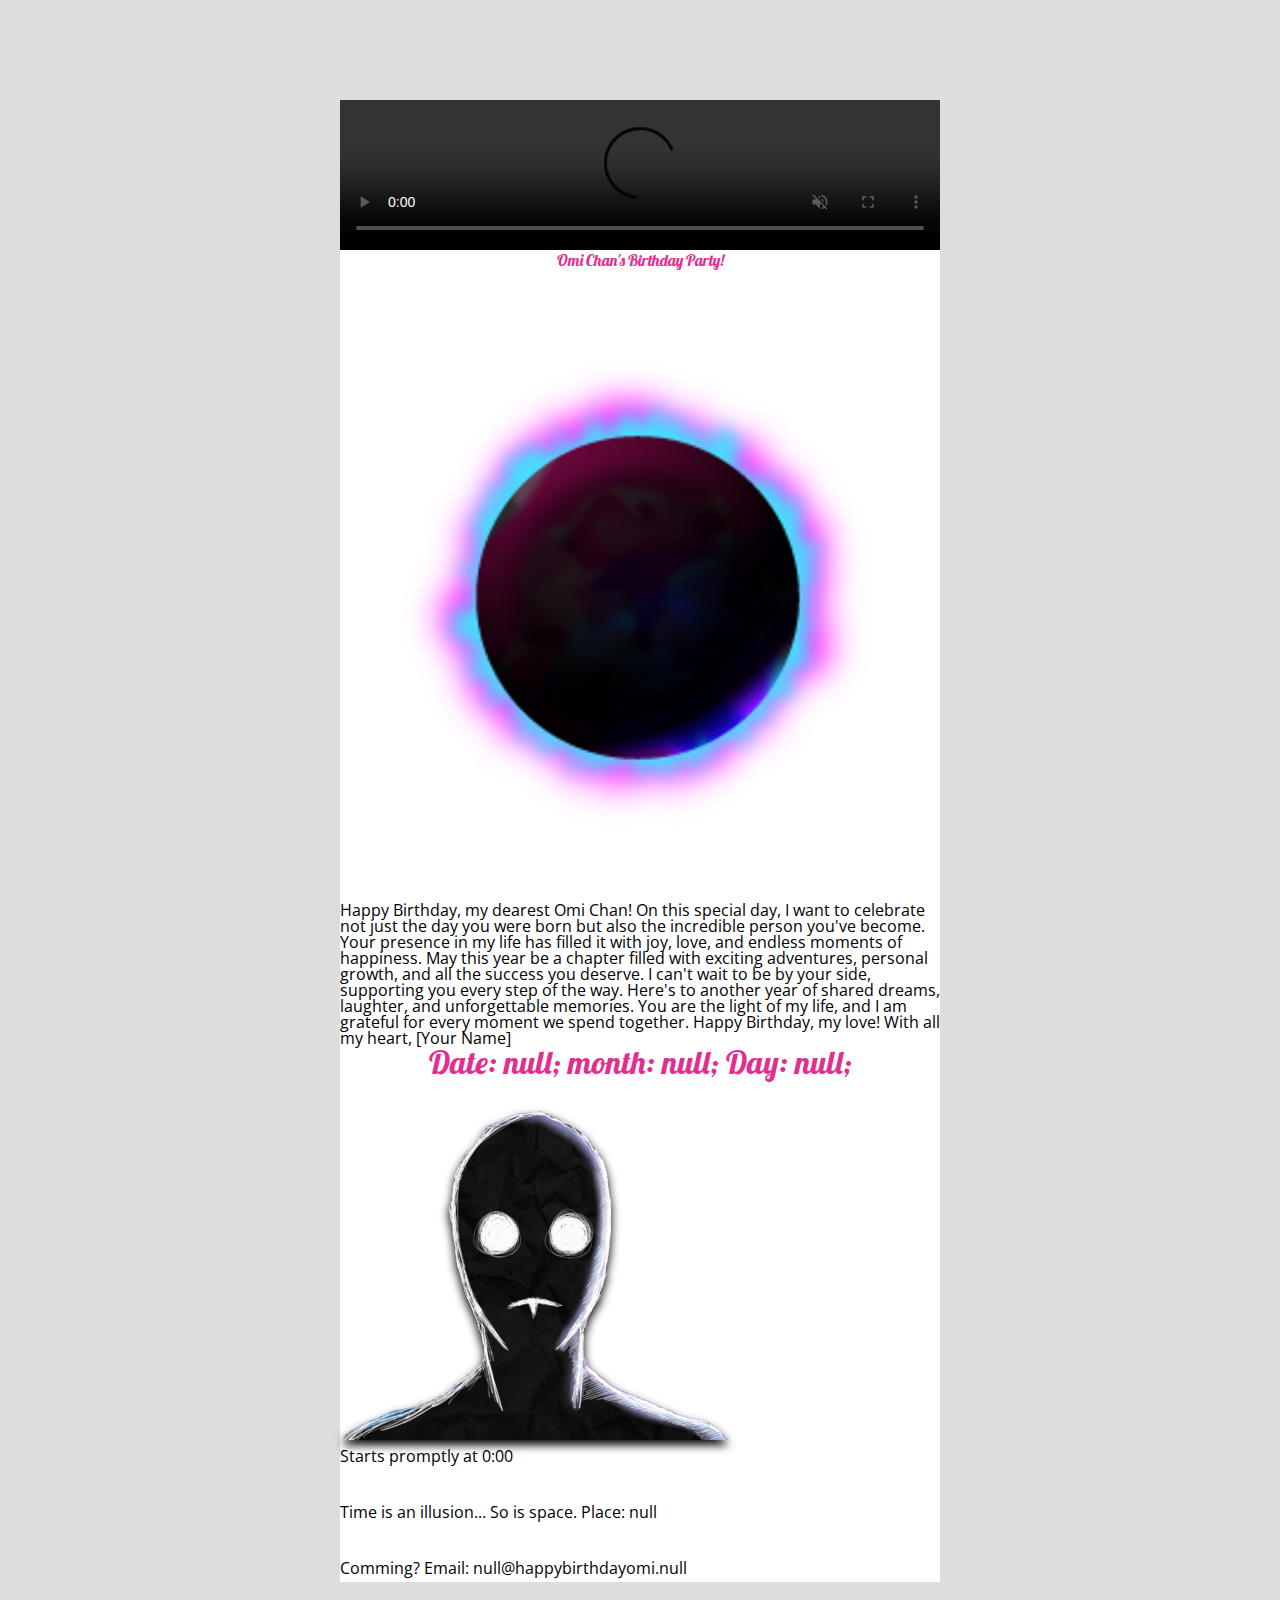
==== Birthday Website/index.html @ 8fac94dc "half done" ====
<!DOCTYPE html>
<html>
  <head>
    <title>Happy Birthday Dear Omi Chan!</title>
    <meta name="description" content="Happy Birthday Alexis!">
    <link rel="stylesheet" href="css/reset.css">
    <link rel="stylesheet" href="css/style.css">
    <link rel="stylesheet" href="css/small.css" media="(max-width: 630px)">
    <link href='https://fonts.googleapis.com/css?family=Open+Sans:300,700|Lobster' rel='stylesheet' type='text/css'>
    <meta name="viewport" content="width=device-width, initial-scale=1">
  </head>
  <body>
    <div class="container">

        <div>

            <video width="600px" loop autoplay muted controls id="vid">
                <source  type="video/mp4" src="nullvoid/nullvoid.mp4">

                </source>

            </video>
        </div>

        <div hidden="hidden">
            <audio controls>
                <source src="nullvoid/nullvoid.MP3" type="audio/mpeg">
                Your browser does not support the audio element.
            </audio>
        </div>



         <h1>Omi Chan's Birthday Party!</h1>

        <div class="world"><img src="images/blackhole.png" /></div>

        <div class="intro">
            Happy Birthday, my dearest Omi Chan!

            On this special day, I want to celebrate not just the day you were born but also the incredible person you've become. Your presence in my life has filled it with joy, love, and endless moments of happiness.

            May this year be a chapter filled with exciting adventures, personal growth, and all the success you deserve. I can't wait to be by your side, supporting you every step of the way.

            Here's to another year of shared dreams, laughter, and unforgettable memories. You are the light of my life, and I am grateful for every moment we spend together.

            Happy Birthday, my love!

            With all my heart,
            [Your Name]
        </div>

        <div class="contact">
            <h2>Date: null; month: null; Day: null;</h2>
            <img class="shadow" src="images/antispiral.png" alt="anti spiral">

            <p>Starts promptly at 0:00</p>

            <p>Time is an illusion...
            So is space.
            Place: null</p>

            <p>Comming? Email: null@happybirthdayomi.null</p>

        </div>




      
    </div>
  </body>
</html>
---- Birthday Website/css/style.css ----
/*
 * General Styles
*/


body {
  background: #DDD;
  font-family: 'Open Sans', arial, sans-serif;
}

* {
  -moz-box-sizing: border-box; /* Firexfox */
  -webkit-box-sizing: border-box; /* Safari/Chrome/iOS/Android */
  box-sizing: border-box; /* IE */
}

.sizedd{
  width: 600px;
}
.clearfix:after {
  content: "";
  display: table;
  clear: both;
}

p {
  font-size: 16px;
  line-height: 1.75;
  margin-bottom: 28px;
}

strong {
  font-weight: bold;
}


ul li {
  list-style: decimal inside;
}

/*
 * Heading Styles
*/


h1, h2 {
  font-family: 'Lobster', cursive;
  color: #e22f8f;
  text-align: center;
  margin-bottom: 32px;
}

h1 {

  font-size: 16px;
}

h2 {
  font-size: 32px;
}

/*
 * Container Styles
*/

.container {
  width: 600px;
  margin: 100px auto;
  background: #FFF;
}


/*
* hero image
*/

.hero img {
  width: 100%;
}


.shadow {
  filter: drop-shadow(0px 5px 5px #000);
}


/*
 Rotate Black Hole
 */

.world {
  width: -1000px;
  -webkit-animation: spin1 2s infinite linear;
  -moz-animation: spin1 2s infinite linear;
  -o-animation: spin1 2s infinite linear;
  -ms-animation: spin1 2s infinite linear;
  animation: spin1 2s infinite linear;
}

@-webkit-keyframes spin1 {
  0% {
    -webkit-transform: rotate(0deg);
  }
  100% {
    -webkit-transform: rotate(360deg);
  }
}

@-moz-keyframes spin1 {
  0% {
    -moz-transform: rotate(0deg);
  }
  100% {
    -moz-transform: rotate(360deg);
  }
}

@-o-keyframes spin1 {
  0% {
    -o-transform: rotate(0deg);
  }
  100% {
    -o-transform: rotate(360deg);
  }
}

@-ms-keyframes spin1 {
  0% {
    -ms-transform: rotate(0deg);
  }
  100% {
    -ms-transform: rotate(360deg);
  }
}

@-keyframes spin1 {
0% {
  transform: rotate(0deg);
}
100% {
  transform: rotate(360deg);
}
}
---- Birthday Website/css/small.css ----
.container{
    width: 100%;
    margin: 0;
}
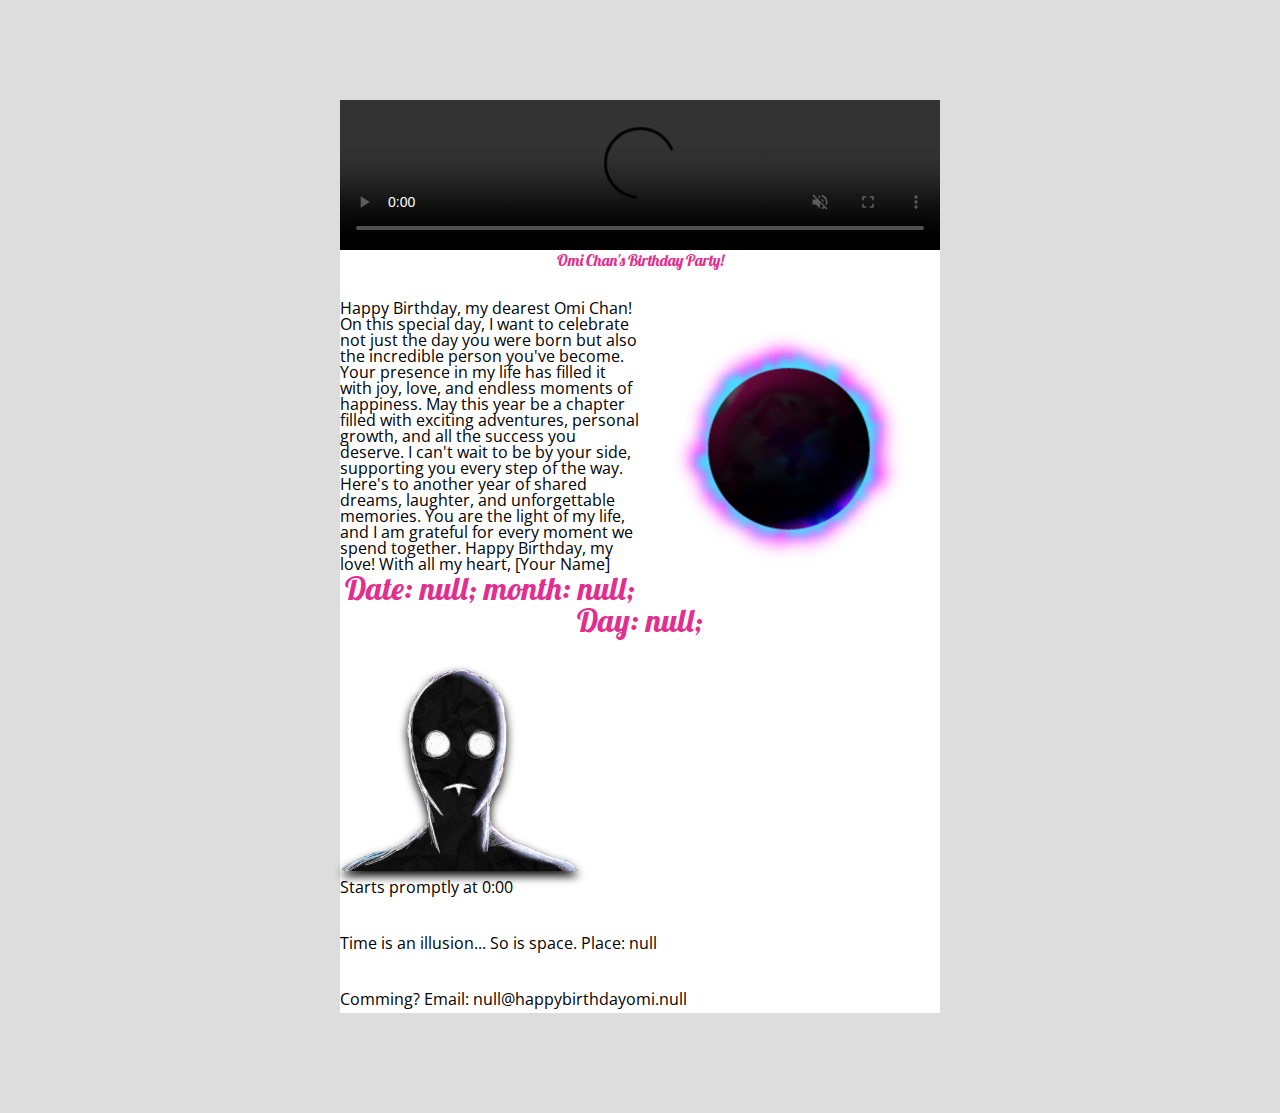
==== commit c408757b: "fixed positions" ====
--- a/Birthday Website/index.html
+++ b/Birthday Website/index.html
@@ -30,10 +30,12 @@
         </div>
 
 
-
+        <section>
          <h1>Omi Chan's Birthday Party!</h1>
 
-        <div class="world"><img src="images/blackhole.png" /></div>
+
+
+        <aside class="world"><img class="sizzee" src="images/blackhole.png" /></aside>
 
         <div class="intro">
             Happy Birthday, my dearest Omi Chan!
@@ -50,9 +52,14 @@
             [Your Name]
         </div>
 
+        </section>
+
         <div class="contact">
             <h2>Date: null; month: null; Day: null;</h2>
-            <img class="shadow" src="images/antispiral.png" alt="anti spiral">
+
+            <aside class="right">
+                <img class="shadow" src="images/antispiral.png" alt="anti spiral">
+            </aside>
 
             <p>Starts promptly at 0:00</p>
 
--- a/Birthday Website/css/style.css
+++ b/Birthday Website/css/style.css
@@ -81,6 +81,7 @@
 
 .shadow {
   filter: drop-shadow(0px 5px 5px #000);
+  width: 240px;
 }
 
 
@@ -142,4 +143,24 @@
 }
 }
 
+/*
+Aside style
+ */
 
+aside.world{
+
+  float:right;
+
+}
+
+aside.right {
+  width: left;
+
+}
+
+
+.sizzee {
+  width: 300px;
+}
+
+
--- a/Birthday Website/css/small.css
+++ b/Birthday Website/css/small.css
@@ -3,3 +3,8 @@
     margin: 0;
 }
 
+aside {
+    text-aligh: center;
+}
+
+
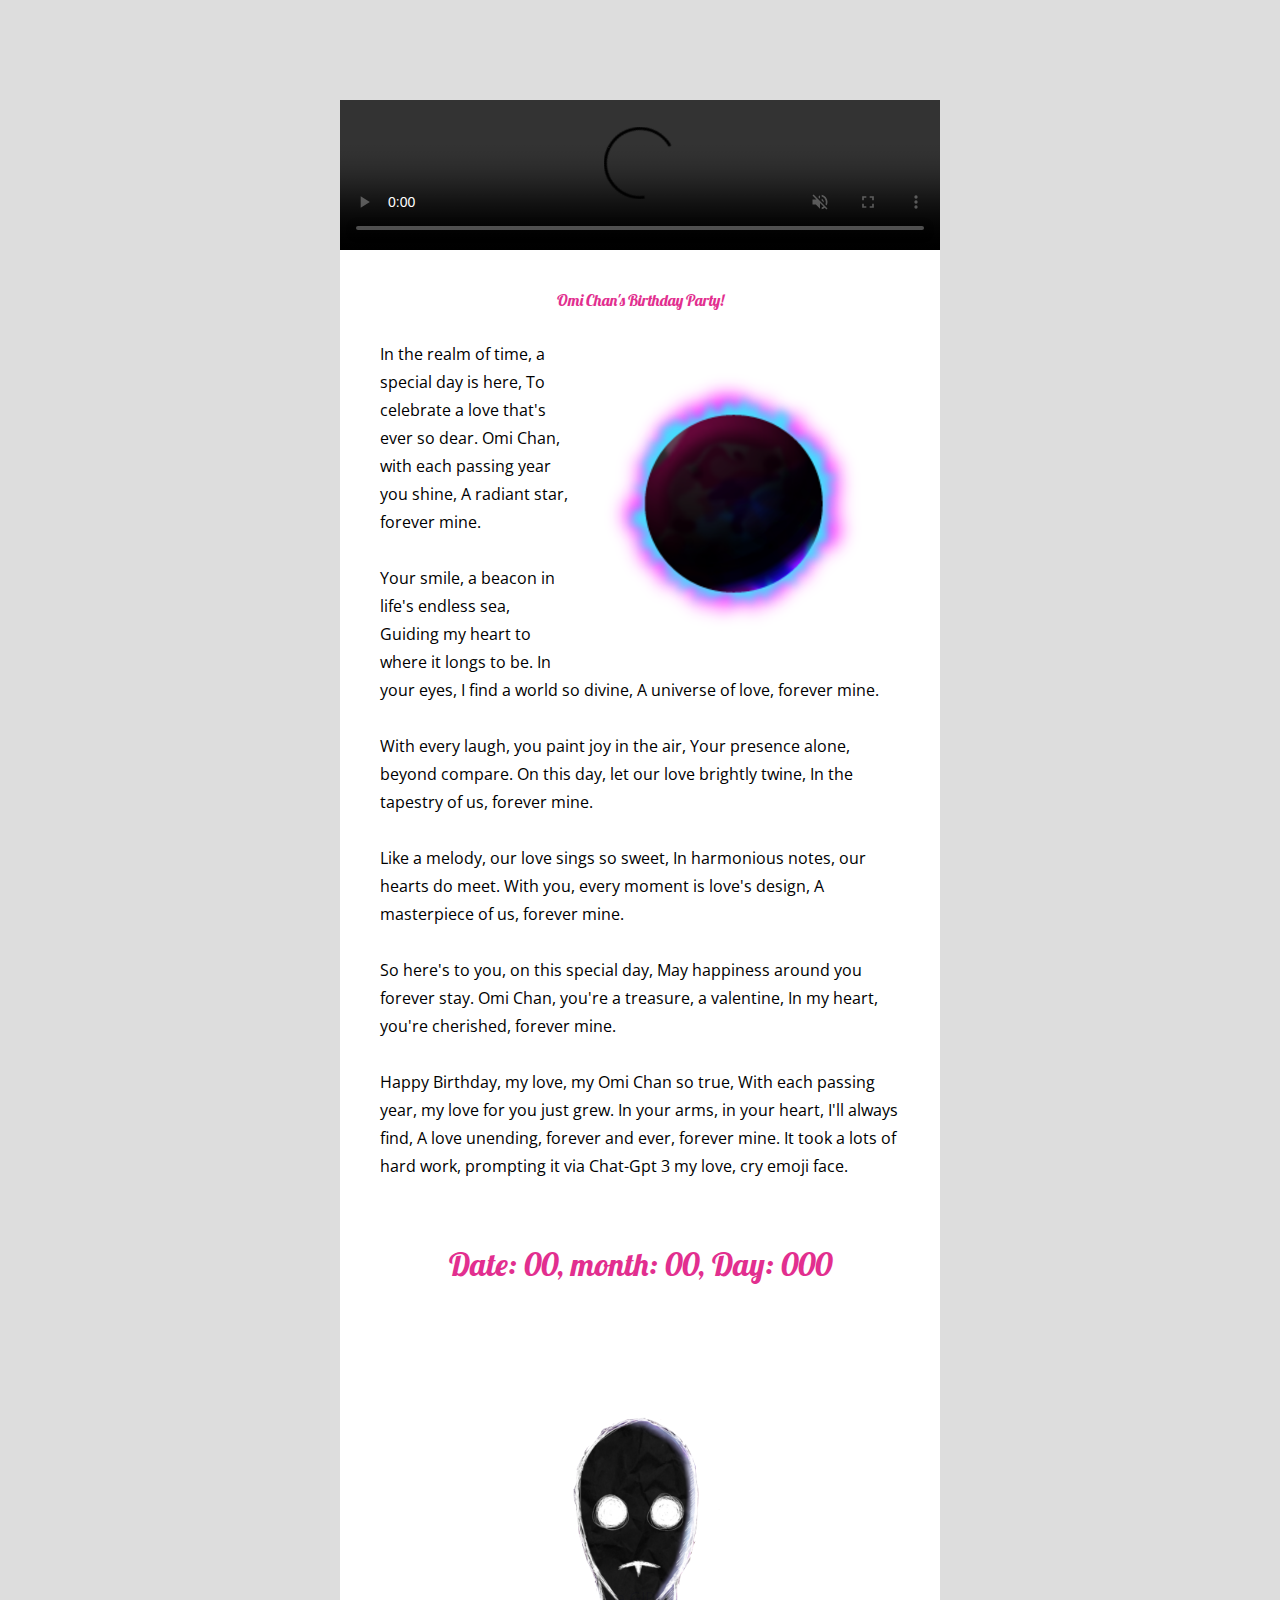
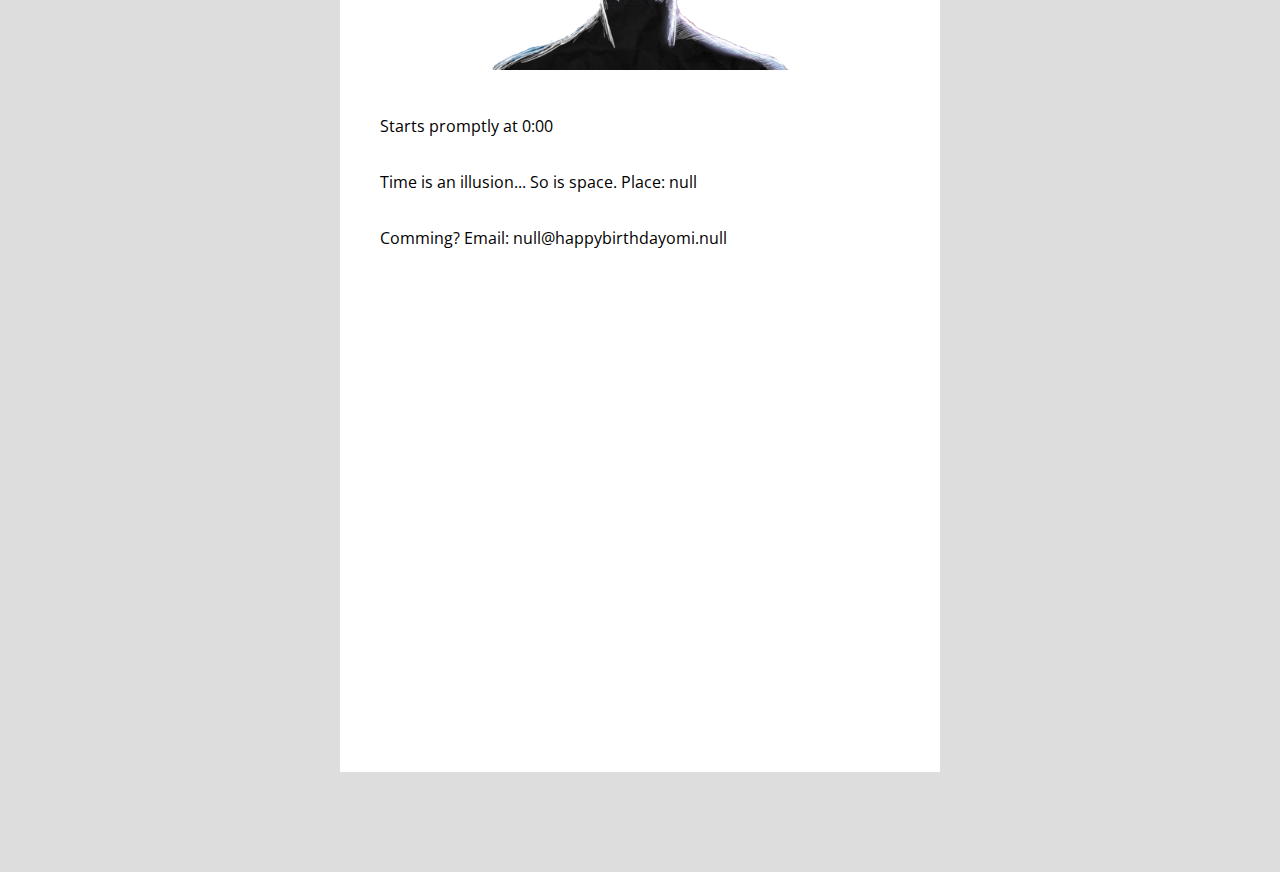
==== commit d775b9a6: "added padding and some other stuff" ====
--- a/Birthday Website/index.html
+++ b/Birthday Website/index.html
@@ -30,7 +30,7 @@
         </div>
 
 
-        <section>
+        <section class="padding">
          <h1>Omi Chan's Birthday Party!</h1>
 
 
@@ -38,28 +38,71 @@
         <aside class="world"><img class="sizzee" src="images/blackhole.png" /></aside>
 
         <div class="intro">
-            Happy Birthday, my dearest Omi Chan!
+            <P>
+                In the realm of time, a special day is here,
+                To celebrate a love that's ever so dear.
+                Omi Chan, with each passing year you shine,
+                A radiant star, forever mine.
+            </P>
+            <p>
+                Your smile, a beacon in life's endless sea,
+                Guiding my heart to where it longs to be.
+                In your eyes, I find a world so divine,
+                A universe of love, forever mine.
+            </P>
 
-            On this special day, I want to celebrate not just the day you were born but also the incredible person you've become. Your presence in my life has filled it with joy, love, and endless moments of happiness.
+            <p>
+                With every laugh, you paint joy in the air,
+                Your presence alone, beyond compare.
+                On this day, let our love brightly twine,
+                In the tapestry of us, forever mine.
 
-            May this year be a chapter filled with exciting adventures, personal growth, and all the success you deserve. I can't wait to be by your side, supporting you every step of the way.
+            </P>
 
-            Here's to another year of shared dreams, laughter, and unforgettable memories. You are the light of my life, and I am grateful for every moment we spend together.
+            <P>
 
-            Happy Birthday, my love!
+                Like a melody, our love sings so sweet,
+                In harmonious notes, our hearts do meet.
+                With you, every moment is love's design,
+                A masterpiece of us, forever mine.
 
-            With all my heart,
-            [Your Name]
+            </P>
+
+            <P>
+                So here's to you, on this special day,
+                May happiness around you forever stay.
+                Omi Chan, you're a treasure, a valentine,
+                In my heart, you're cherished, forever mine.
+
+
+            </P>
+
+            <P>
+                Happy Birthday, my love, my Omi Chan so true,
+                With each passing year, my love for you just grew.
+                In your arms, in your heart, I'll always find,
+                A love unending, forever and ever, forever mine.
+
+                It took a lots of hard work, prompting it via Chat-Gpt 3 my love, cry emoji face.
+
+            </P>
+
+
         </div>
 
         </section>
 
         <div class="contact">
-            <h2>Date: null; month: null; Day: null;</h2>
+            <h2>Date: 00, month: 00, Day: 000</h2>
 
             <aside class="right">
-                <img class="shadow" src="images/antispiral.png" alt="anti spiral">
+                <iframe src="https://giphy.com/embed/ctE0KzgWp0dt5VCljx" width="480" height="270" frameBorder="0" class="giphy-embed" allowFullScreen></iframe><p><a href="https://giphy.com/gifs/natgeochannel-nat-geo-national-geographic-hostile-planet-ctE0KzgWp0dt5VCljx">via GIPHY</a></p>
+                <img class="spiral"  src="images/antispiral.png" alt="unicorn">
             </aside>
+
+            <div class="clear"></div>
+
+            <section class="padding">
 
             <p>Starts promptly at 0:00</p>
 
@@ -68,6 +111,13 @@
             Place: null</p>
 
             <p>Comming? Email: null@happybirthdayomi.null</p>
+
+            </section>
+
+
+            <section>
+                <iframe class="gif1" src="https://www.google.com/maps/embed?pb=!1m18!1m12!1m3!1d567900.6020098419!2d-16.65168358928558!3d64.30635611817846!2m3!1f0!2f0!3f0!3m2!1i1024!2i768!4f13.1!3m3!1m2!1s0x48cfade57be258a3%3A0xb8eddd9752e73b21!2sAurora%20Cabins%20H%C3%B6fn%20Iceland!5e0!3m2!1sen!2sbd!4v1693163129965!5m2!1sen!2sbd" width="600" height="450" style="border:0;" allowfullscreen="" loading="lazy" referrerpolicy="no-referrer-when-downgrade"></iframe>
+            </section>
 
         </div>
 
--- a/Birthday Website/css/style.css
+++ b/Birthday Website/css/style.css
@@ -154,13 +154,37 @@
 }
 
 aside.right {
-  width: left;
+  float: left;
 
 }
 
+img.spiral{
+  width: 300px;
+  margin-top: -223px;
+}
 
-.sizzee {
-  width: 300px;
+.clear {
+  clear: both;
 }
 
 
+
+.sizzee {
+  width: 330px;
+}
+
+aside.right {
+  text-align: center;
+  float: inherit;
+}
+
+.gif1 {
+  width: 600px;
+  align: center;
+}
+
+section.padding {
+  padding: 40px;
+}
+
+
--- a/Birthday Website/css/small.css
+++ b/Birthday Website/css/small.css
@@ -3,8 +3,18 @@
     margin: 0;
 }
 
-aside {
-    text-aligh: center;
+aside.world{
+    text-align: center;
+    float: inherit;
+}
+
+aside.right {
+    text-align: center;
+    float: inherit;
+}
+
+img.spiral {
+    width: 250px;
 }
 
 
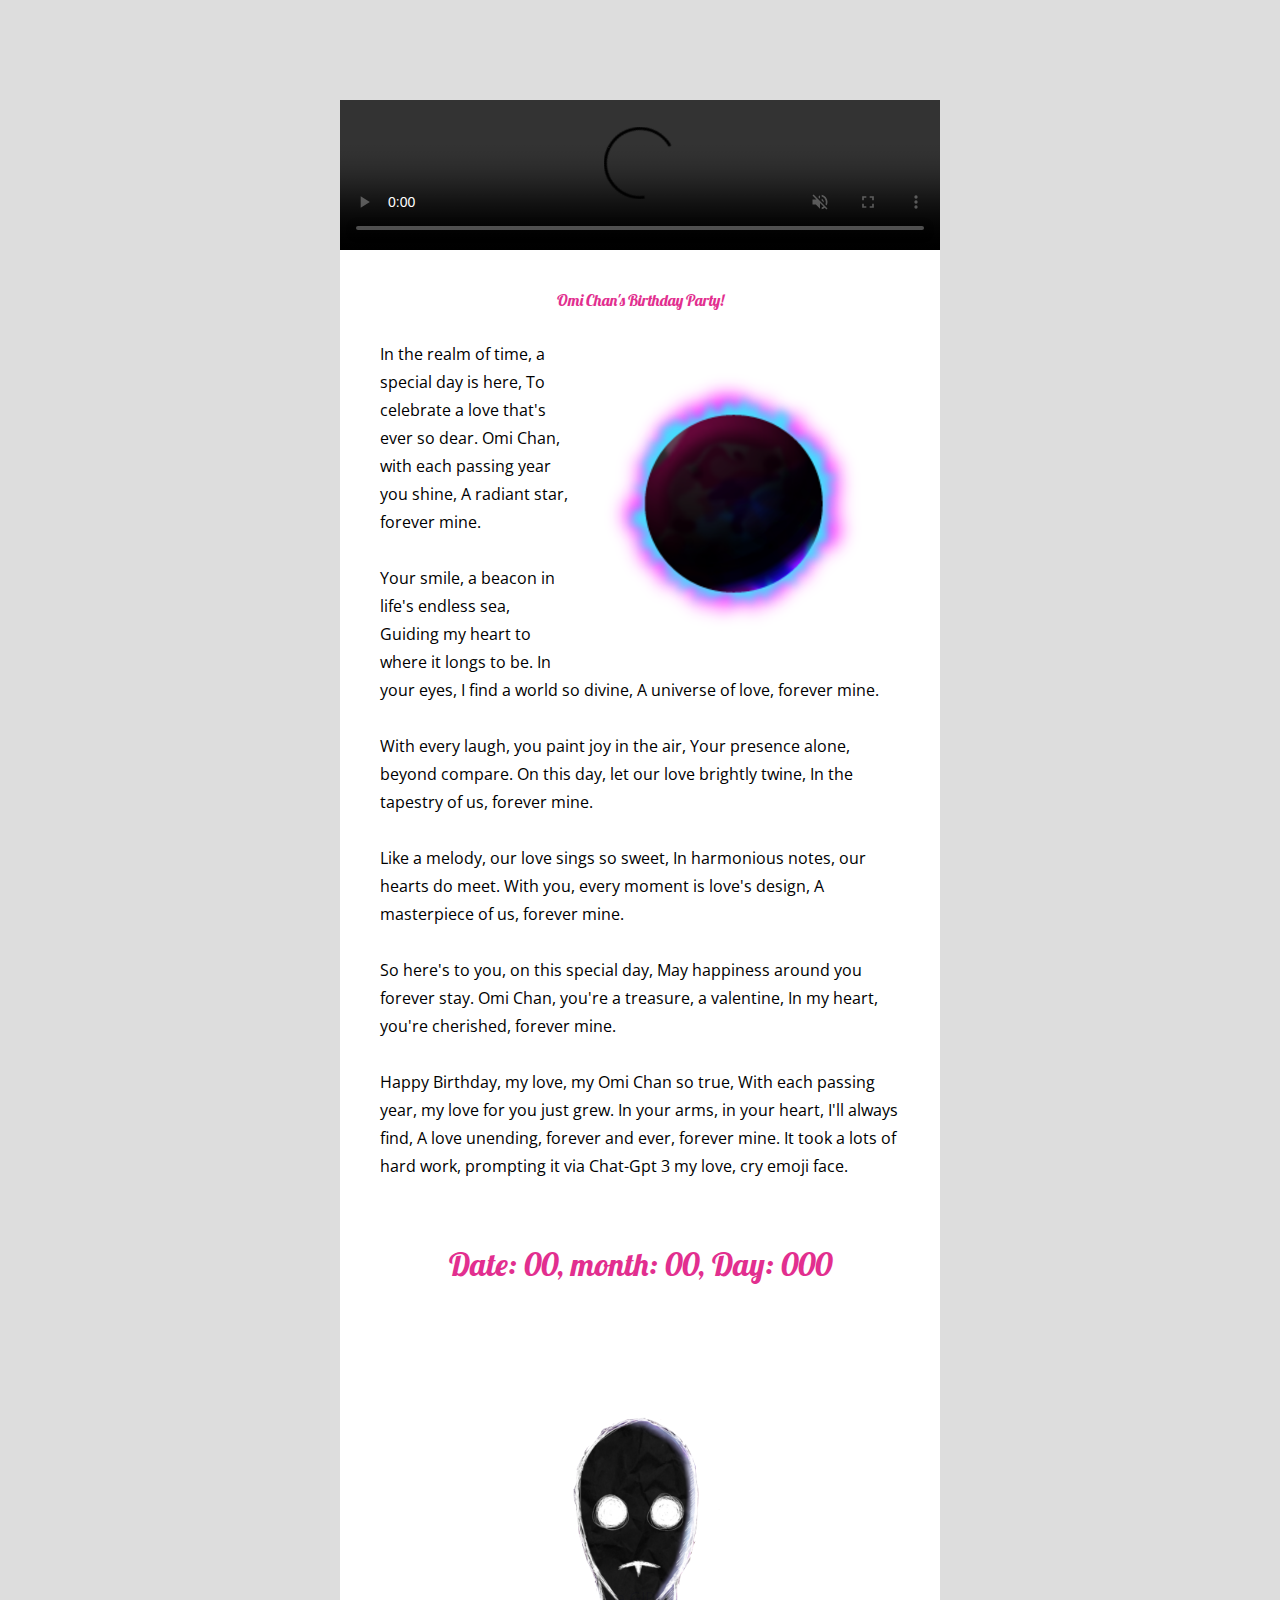
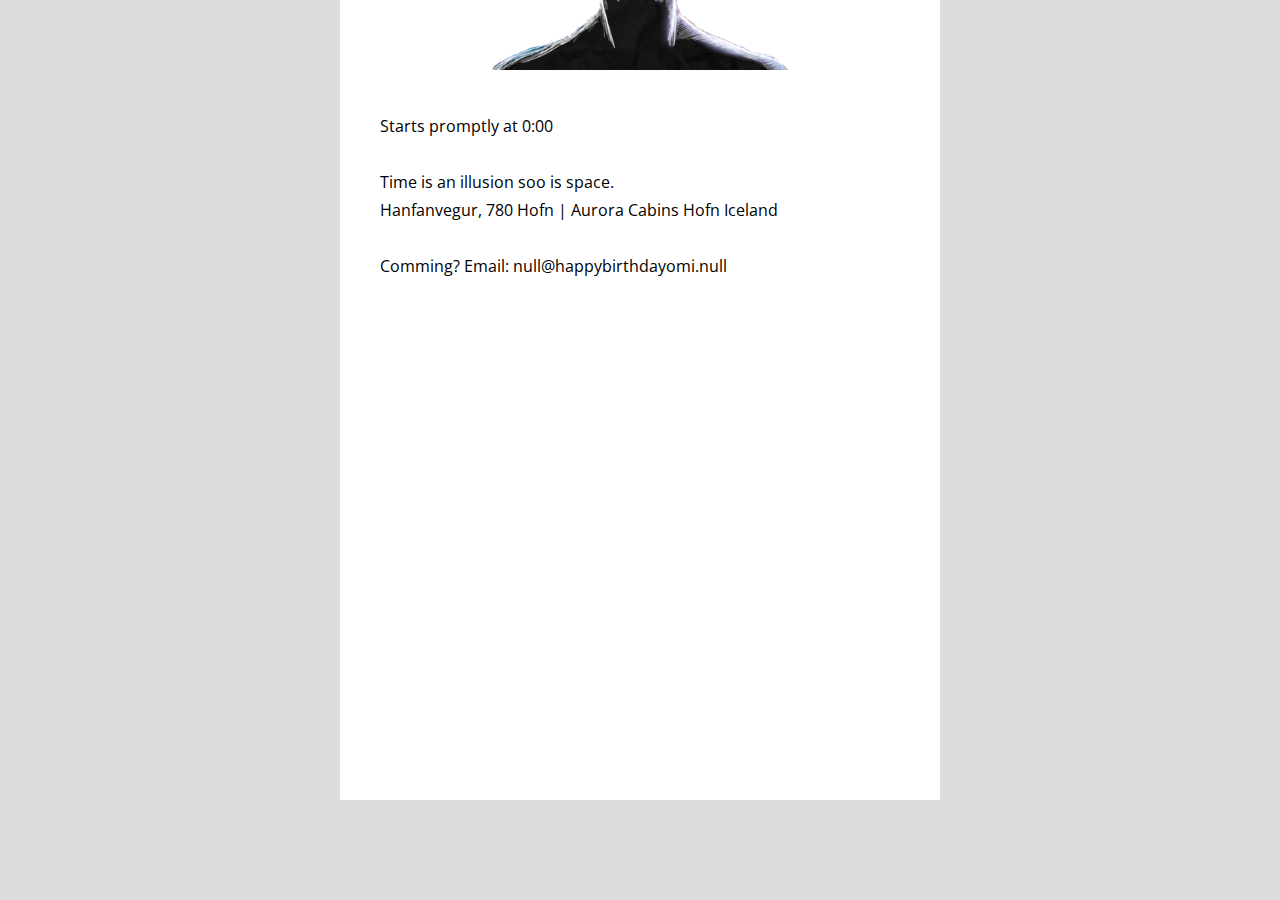
==== commit 7061c3aa: "add adress" ====
--- a/Birthday Website/index.html
+++ b/Birthday Website/index.html
@@ -14,7 +14,7 @@
 
         <div>
 
-            <video width="600px" loop autoplay muted controls id="vid">
+            <video class="player" width="600px" loop autoplay muted controls id="vid">
                 <source  type="video/mp4" src="nullvoid/nullvoid.mp4">
 
                 </source>
@@ -106,9 +106,8 @@
 
             <p>Starts promptly at 0:00</p>
 
-            <p>Time is an illusion...
-            So is space.
-            Place: null</p>
+            <p>Time is an illusion soo is space.<br>
+            Hanfanvegur, 780 Hofn | Aurora Cabins Hofn Iceland</p>
 
             <p>Comming? Email: null@happybirthdayomi.null</p>
 
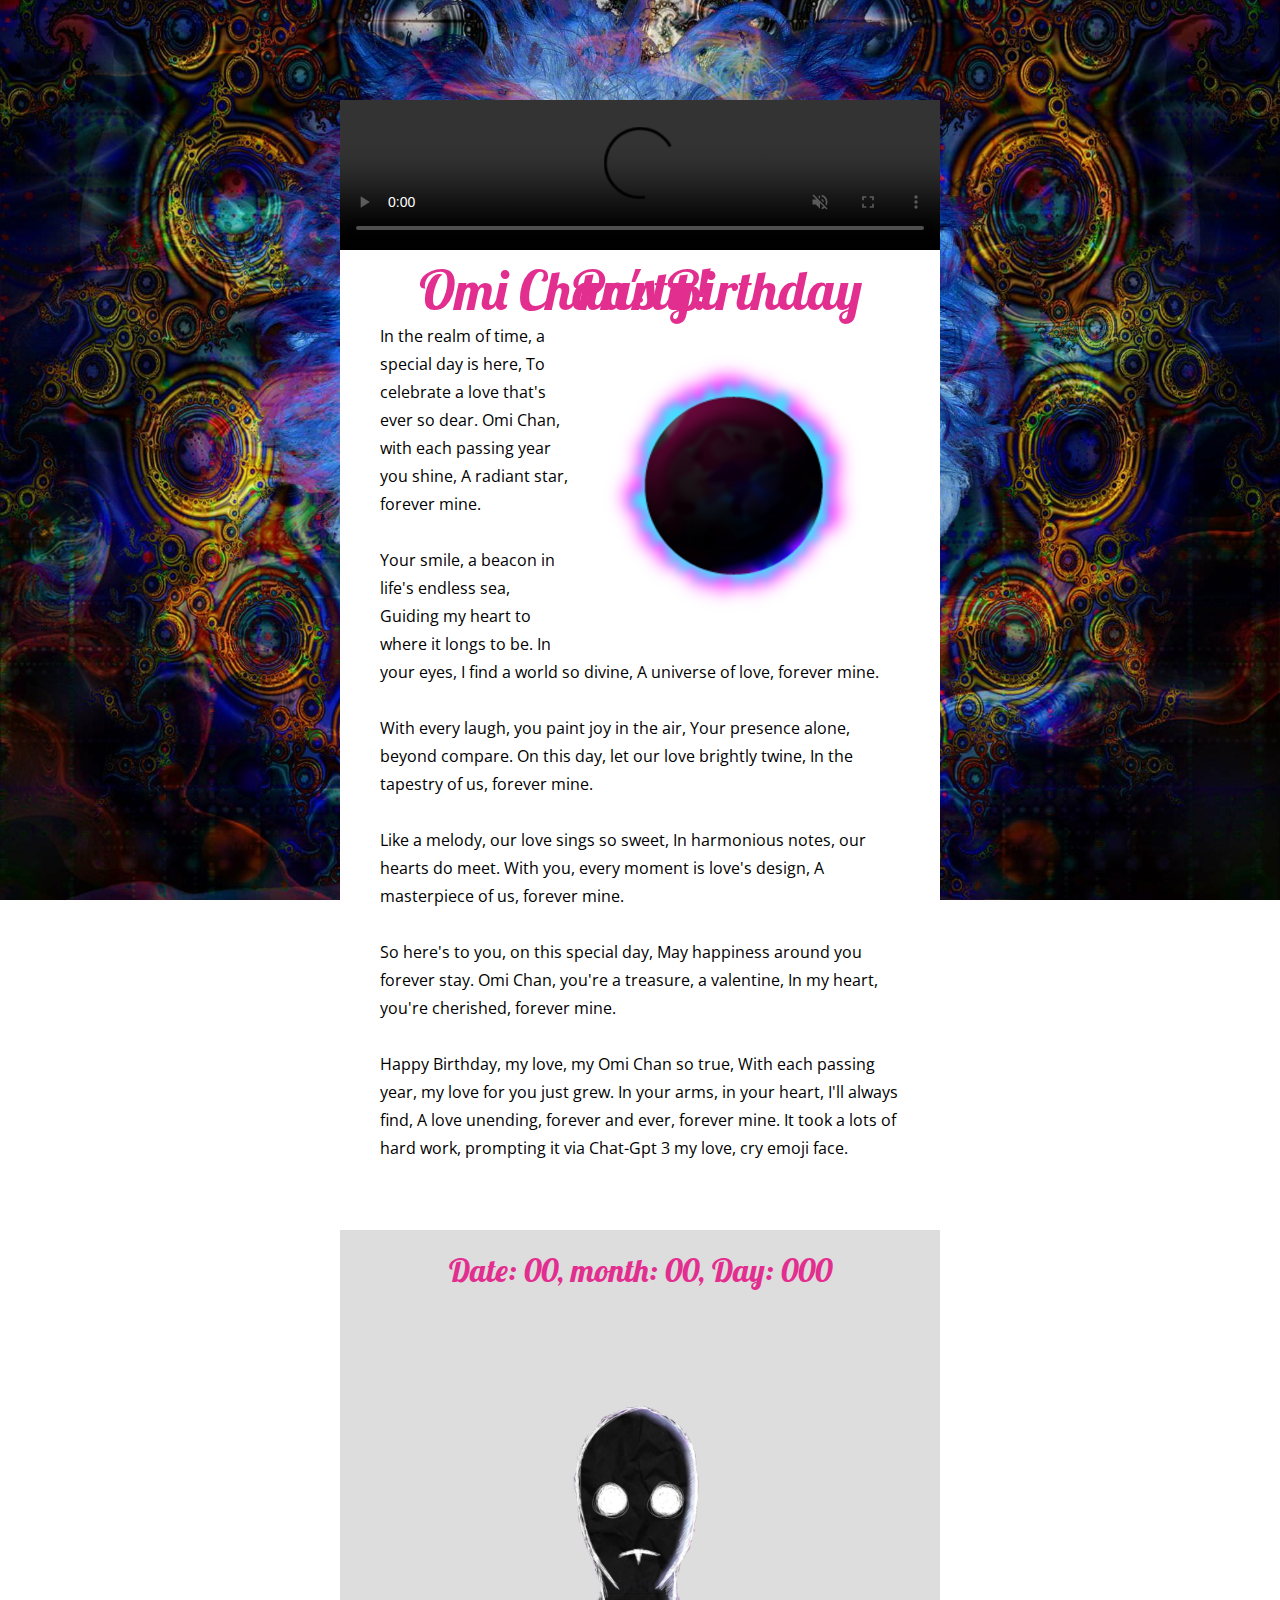
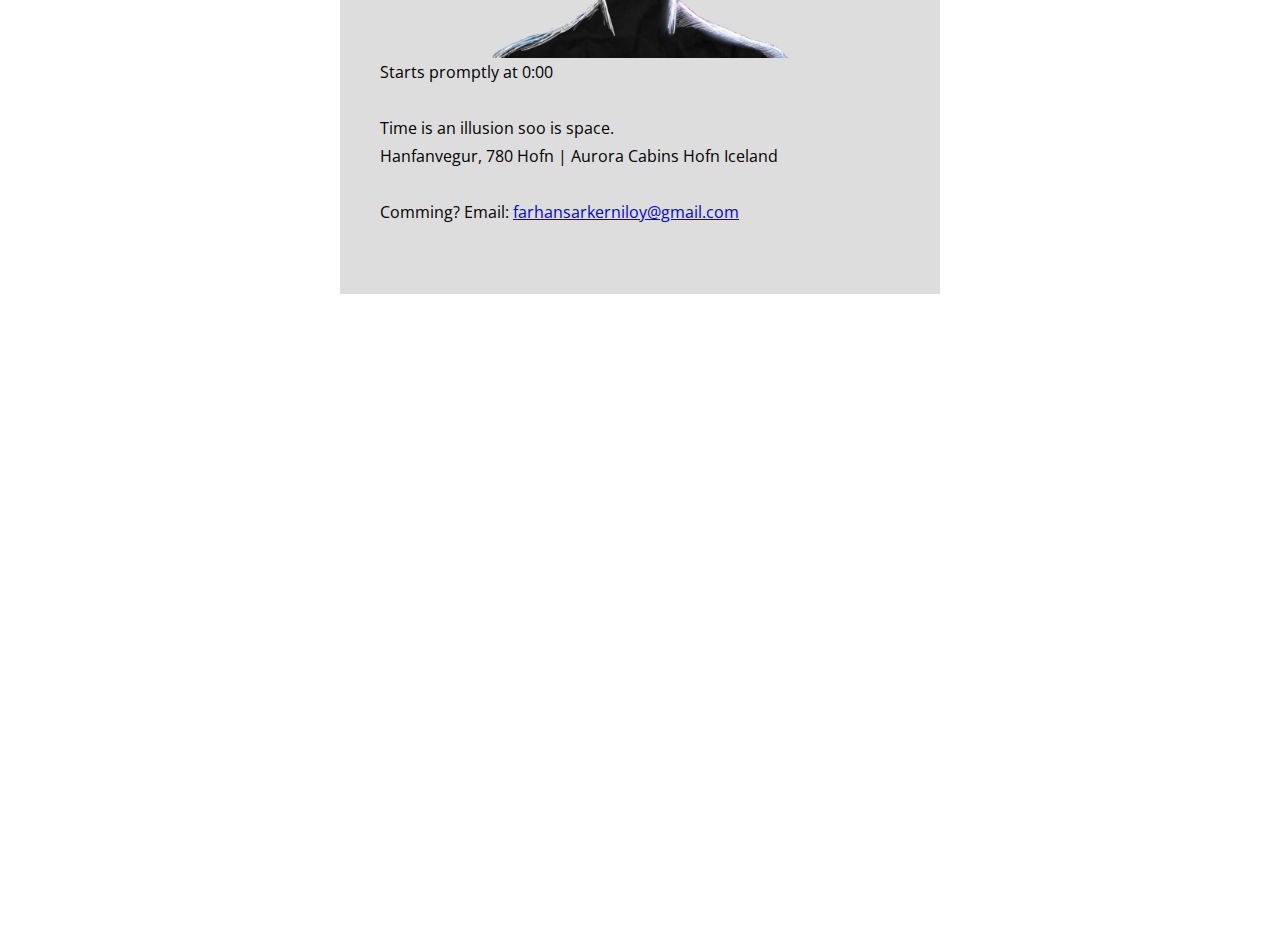
==== commit 098bb85a: "all done" ====
--- a/Birthday Website/index.html
+++ b/Birthday Website/index.html
@@ -92,6 +92,7 @@
 
         </section>
 
+        <section  class="paddingg">
         <div class="contact">
             <h2>Date: 00, month: 00, Day: 000</h2>
 
@@ -102,23 +103,30 @@
 
             <div class="clear"></div>
 
-            <section class="padding">
+            <section>
 
             <p>Starts promptly at 0:00</p>
 
             <p>Time is an illusion soo is space.<br>
             Hanfanvegur, 780 Hofn | Aurora Cabins Hofn Iceland</p>
 
-            <p>Comming? Email: null@happybirthdayomi.null</p>
+            <p>Comming? Email: <a href="mailto:farhansarkerniloy@gmail.com?Subject= Yes, I'm Coming!">farhansarkerniloy@gmail.com<a/></p>
 
             </section>
-
+        </section>
 
             <section>
                 <iframe class="gif1" src="https://www.google.com/maps/embed?pb=!1m18!1m12!1m3!1d567900.6020098419!2d-16.65168358928558!3d64.30635611817846!2m3!1f0!2f0!3f0!3m2!1i1024!2i768!4f13.1!3m3!1m2!1s0x48cfade57be258a3%3A0xb8eddd9752e73b21!2sAurora%20Cabins%20H%C3%B6fn%20Iceland!5e0!3m2!1sen!2sbd!4v1693163129965!5m2!1sen!2sbd" width="600" height="450" style="border:0;" allowfullscreen="" loading="lazy" referrerpolicy="no-referrer-when-downgrade"></iframe>
             </section>
 
+        <div class="footer">
+            <p>Not All Rights Reserved by <em>Null</em> | <a class="link" href="https://github.com/niloy-farhan/One-Month-Practice" target="_blank"><strong>GitHub</strong></a></p>
         </div>
+
+
+        </div>
+
+
 
 
 
--- a/Birthday Website/css/style.css
+++ b/Birthday Website/css/style.css
@@ -4,8 +4,12 @@
 
 
 body {
-  background: #DDD;
+  background: url("../background/9005249.jpg");
   font-family: 'Open Sans', arial, sans-serif;
+
+  background-size: cover;
+  background-position: center;
+  background-attachment: fixed;
 }
 
 * {
@@ -41,6 +45,10 @@
 /*
  * Heading Styles
 */
+
+html {
+  font-size: 100%;
+}
 
 
 h1, h2 {
@@ -51,8 +59,7 @@
 }
 
 h1 {
-
-  font-size: 16px;
+  font-size: 3.4rem;
 }
 
 h2 {
@@ -64,9 +71,9 @@
 */
 
 .container {
+  line-height: 0;
   width: 600px;
   margin: 100px auto;
-  background: #FFF;
 }
 
 
@@ -184,7 +191,29 @@
 }
 
 section.padding {
+  background: #FFF;
   padding: 40px;
 }
 
-
+section.paddingg {
+  background: #DDD;
+  padding: 40px;
+}
+
+.footer {
+  padding: 20px;
+  align: center;
+  text-align: center;
+  width: 600px;
+  color: white;
+
+  link-color
+
+}
+
+.link {
+  color: #FFFFFF;
+ text-decoration: none;
+}
+
+
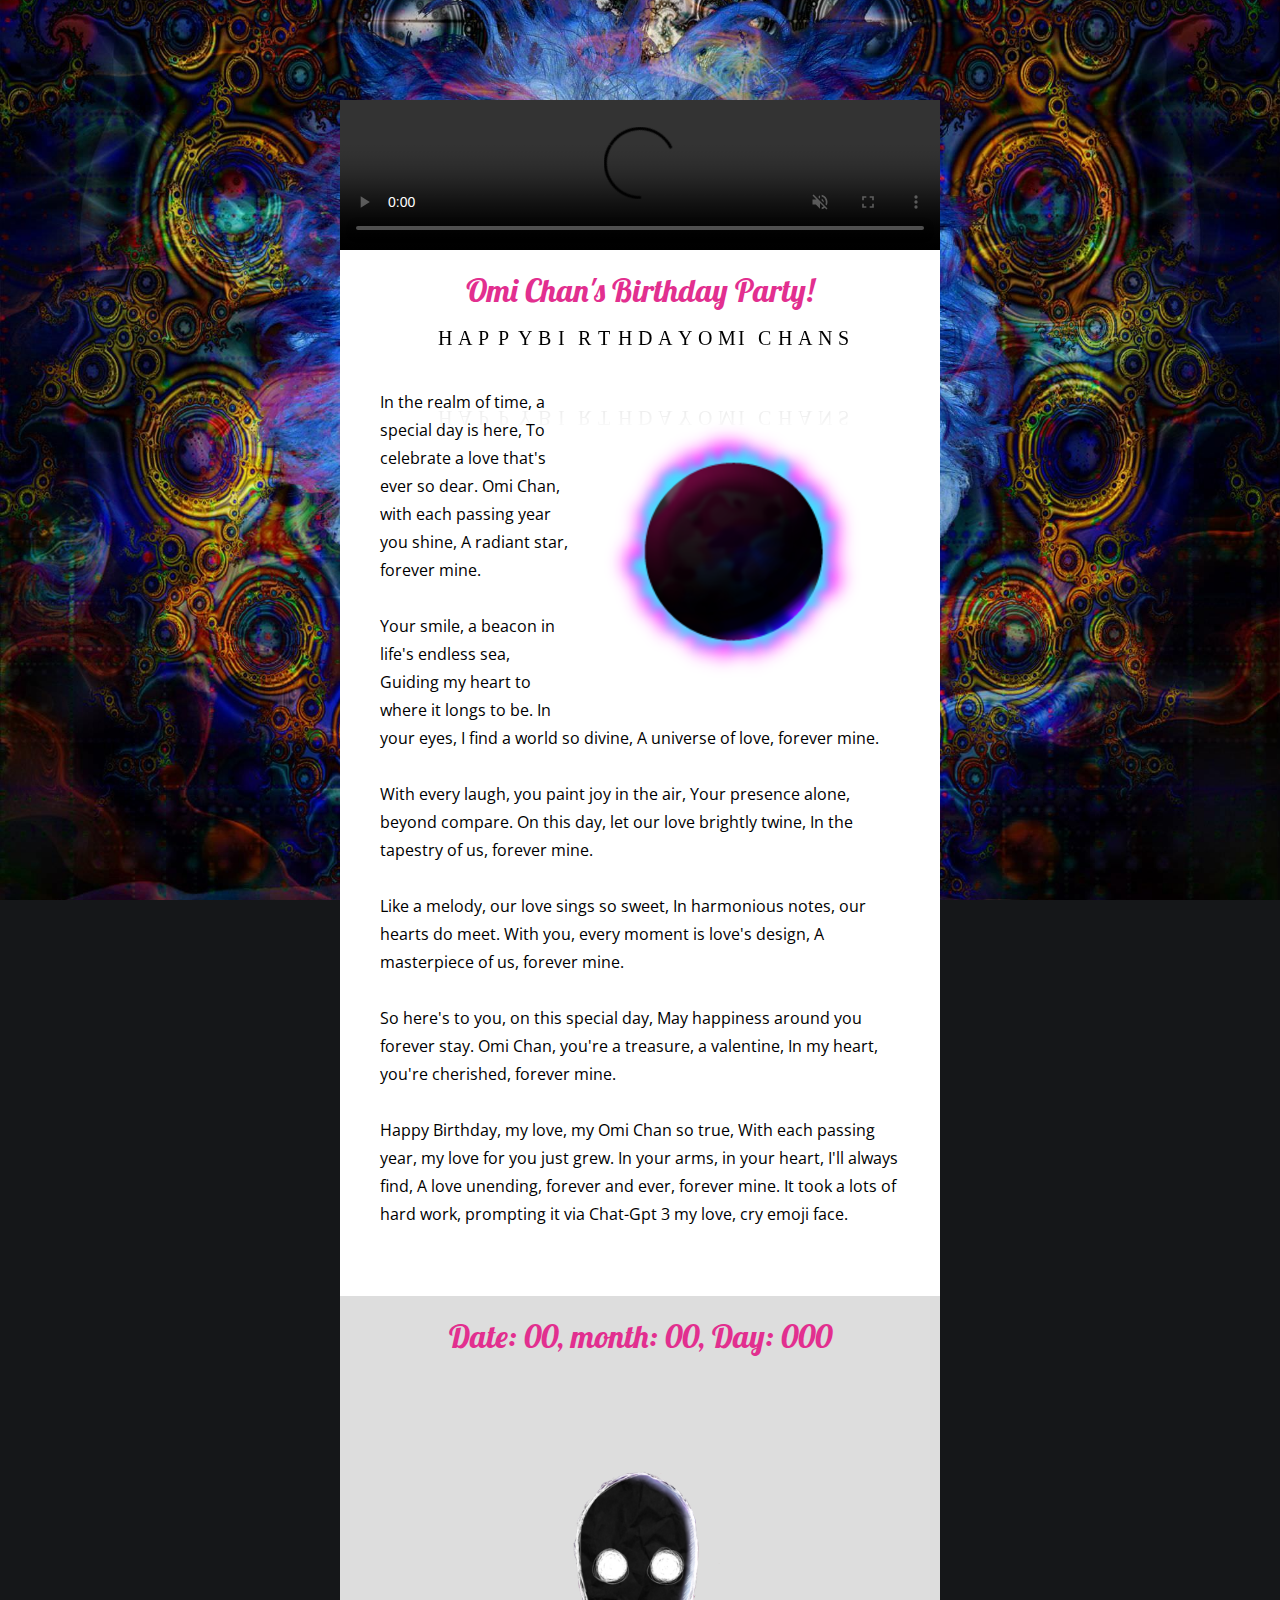
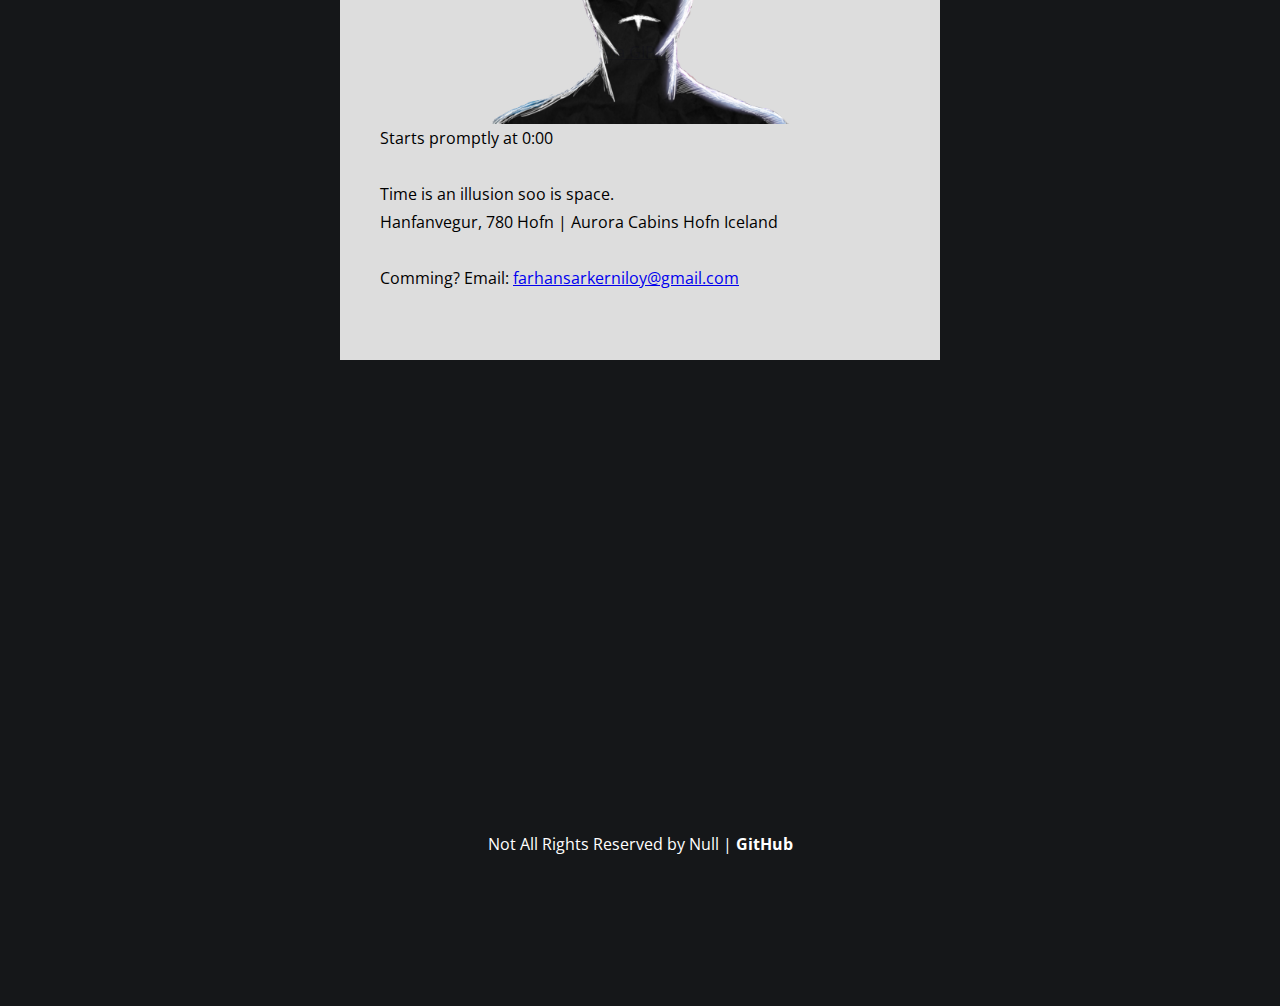
==== commit bf53ed0a: "finished" ====
--- a/Birthday Website/index.html
+++ b/Birthday Website/index.html
@@ -10,7 +10,10 @@
     <meta name="viewport" content="width=device-width, initial-scale=1">
   </head>
   <body>
+
     <div class="container">
+
+
 
         <div>
 
@@ -31,7 +34,42 @@
 
 
         <section class="padding">
-         <h1>Omi Chan's Birthday Party!</h1>
+
+            <h1 class="paddinggg">Omi Chan's Birthday Party!</h1>
+
+            <div class="waviy">
+                <span style="--i:1">H</span>
+                <span style="--i:2">A</span>
+                <span style="--i:3">P</span>
+                <span style="--i:4">P</span>
+                <span style="--i:5">Y</span>
+
+
+
+                <span style="--i:1">B</span>
+                <span style="--i:2">I</span>
+                <span style="--i:3">R</span>
+                <span style="--i:4">T</span>
+                <span style="--i:5">H</span>
+                <span style="--i:6">D</span>
+                <span style="--i:7">A</span>
+                <span style="--i:8">Y</span>
+
+
+                <span style="--i:1">O</span>
+                <span style="--i:2">M</span>
+                <span style="--i:3">I</span>
+
+
+                <span style="--i:4">C</span>
+                <span style="--i:5">H</span>
+                <span style="--i:6">A</span>
+                <span style="--i:7">N</span>
+                <span style="--i:8">S</span>
+
+
+            </div>
+
 
 
 
@@ -126,12 +164,6 @@
 
         </div>
 
-
-
-
-
-
-      
     </div>
   </body>
 </html>
--- a/Birthday Website/css/style.css
+++ b/Birthday Website/css/style.css
@@ -59,7 +59,7 @@
 }
 
 h1 {
-  font-size: 3.4rem;
+  font-size: 2rem;
 }
 
 h2 {
@@ -217,3 +217,59 @@
 }
 
 
+
+
+
+
+
+
+
+
+
+@import url('https://fonts.googleapis.com/css2?family=Alfa+Slab+One&display=swap');
+* {
+  padding: 0;
+  margin: 0;
+  box-sizing: border-box;
+}
+
+body {
+  background-color:  #151719;
+  display: flex;
+  justify-content: center;
+  align-items: center;
+  min-height: 100vh;
+}
+.waviy {
+  padding-bottom: 50px;
+  text-align: center;
+  position: relative;
+  -webkit-box-reflect: below -20px linear-gradient(transparent, rgba(0,0,0,.2));
+  font-size: 60px;
+}
+.waviy span {
+
+  font-family: 'Alfa Slab One', cursive;
+  position: relative;
+  display: inline-block;
+  color: black;
+  text-align: center;
+  font-size: 20px;
+  width: 4px;
+  text-transform: uppercase;
+  animation: waviy 1s infinite;
+  animation-delay: calc(.1s * var(--i));
+
+}
+@keyframes waviy {
+  0%,40%,100% {
+    transform: translateY(0)
+  }
+  20% {
+    transform: translateY(-20px)
+  }
+}
+
+
+
+
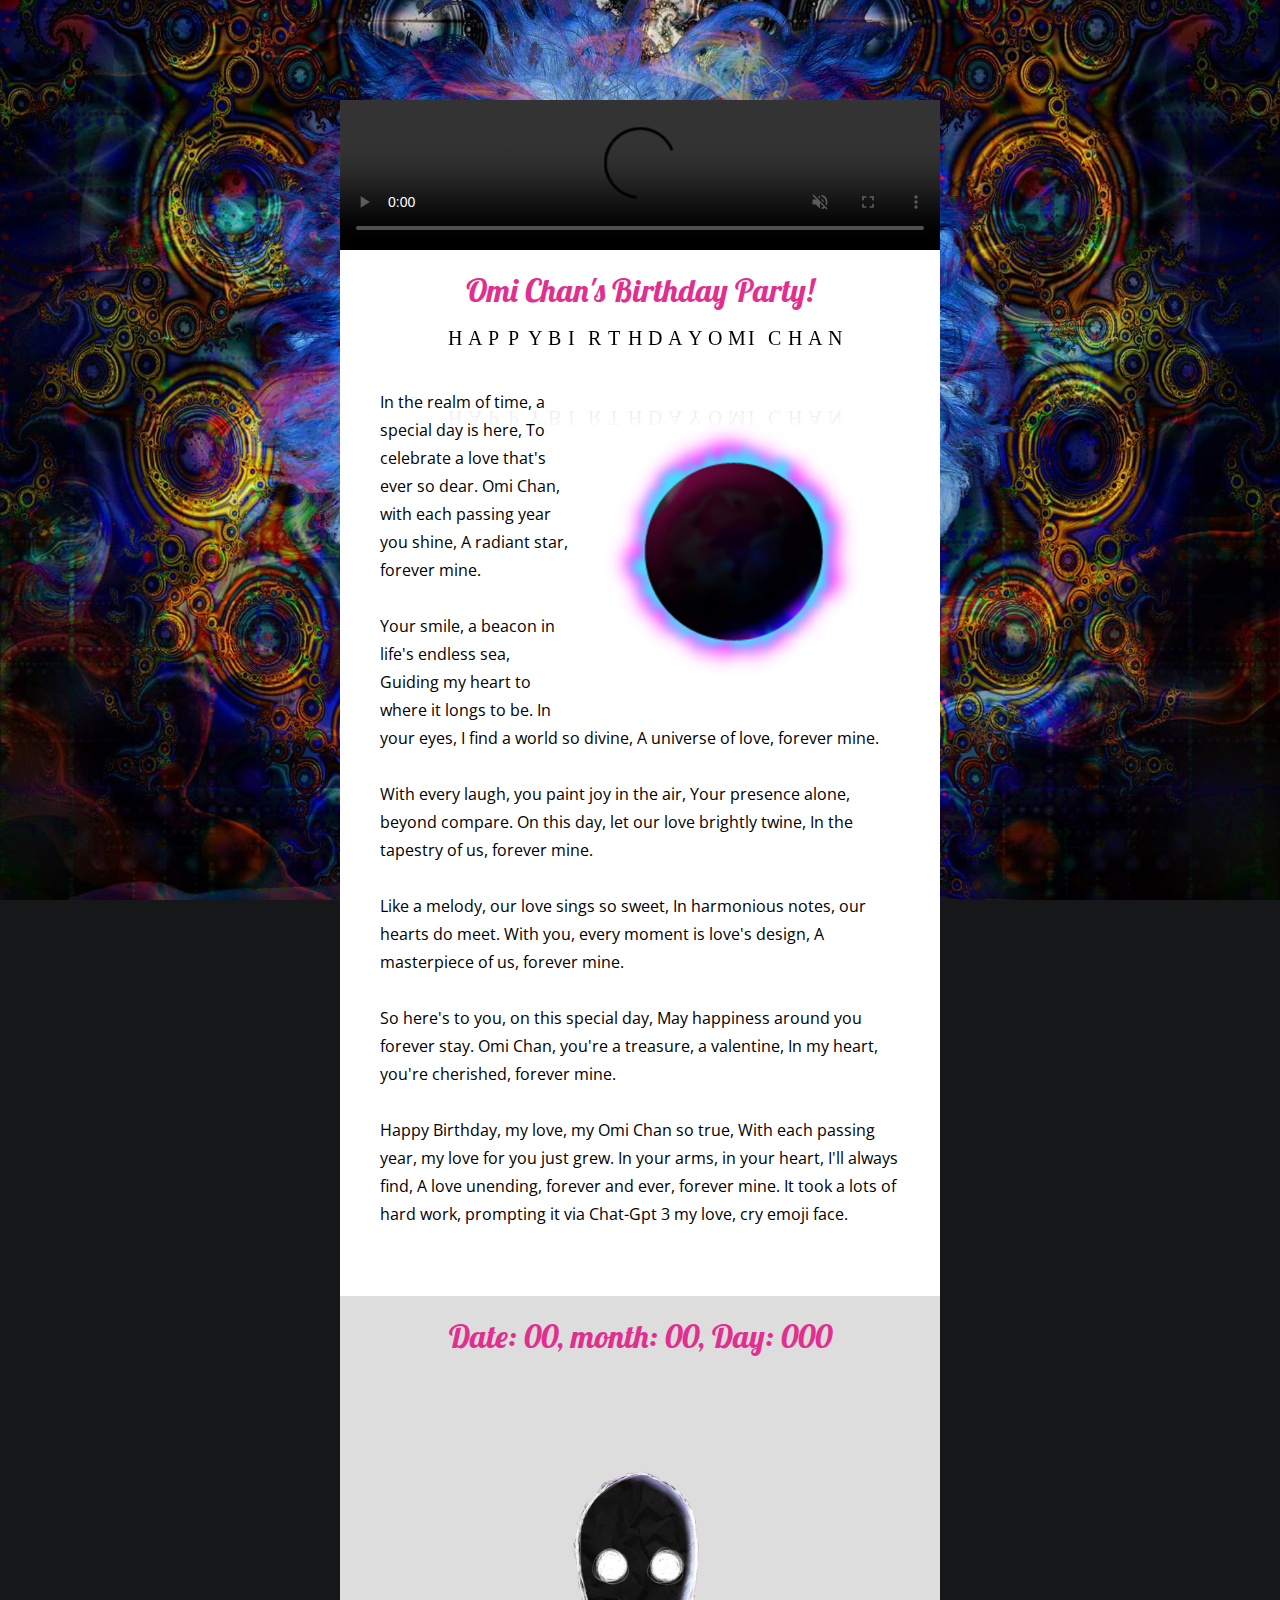
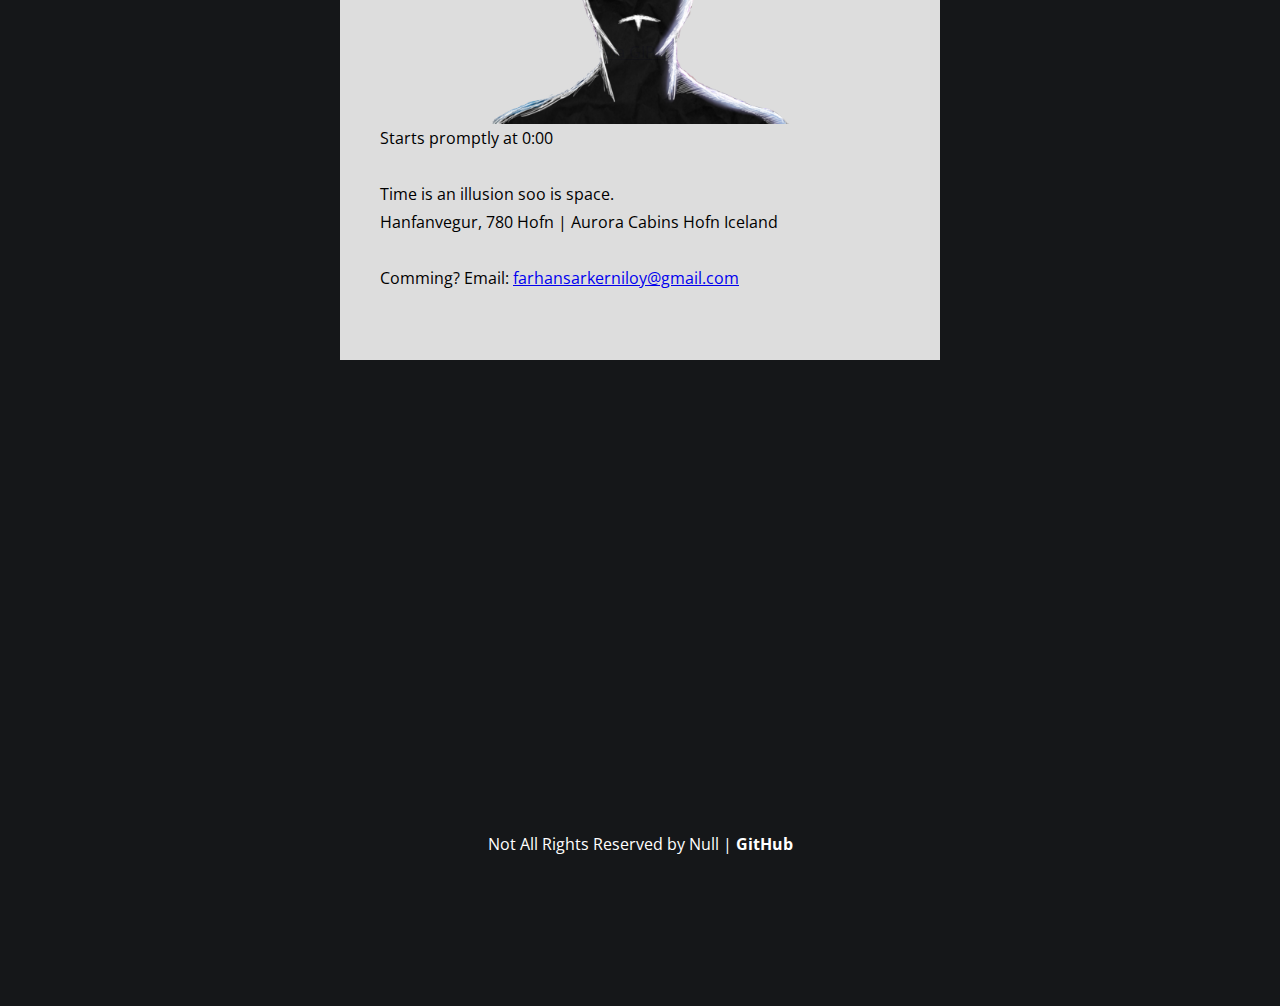
==== commit 1d74b171: "finished" ====
--- a/Birthday Website/index.html
+++ b/Birthday Website/index.html
@@ -65,7 +65,6 @@
                 <span style="--i:5">H</span>
                 <span style="--i:6">A</span>
                 <span style="--i:7">N</span>
-                <span style="--i:8">S</span>
 
 
             </div>
@@ -158,7 +157,7 @@
             </section>
 
         <div class="footer">
-            <p>Not All Rights Reserved by <em>Null</em> | <a class="link" href="https://github.com/niloy-farhan/One-Month-Practice" target="_blank"><strong>GitHub</strong></a></p>
+            <p>Not All Rights Reserved by Null | <a class="link" href="https://github.com/niloy-farhan/One-Month-Practice" target="_blank"><strong>GitHub</strong></a></p>
         </div>
 
 
--- a/Birthday Website/css/style.css
+++ b/Birthday Website/css/style.css
@@ -201,6 +201,8 @@
 }
 
 .footer {
+
+
   padding: 20px;
   align: center;
   text-align: center;
